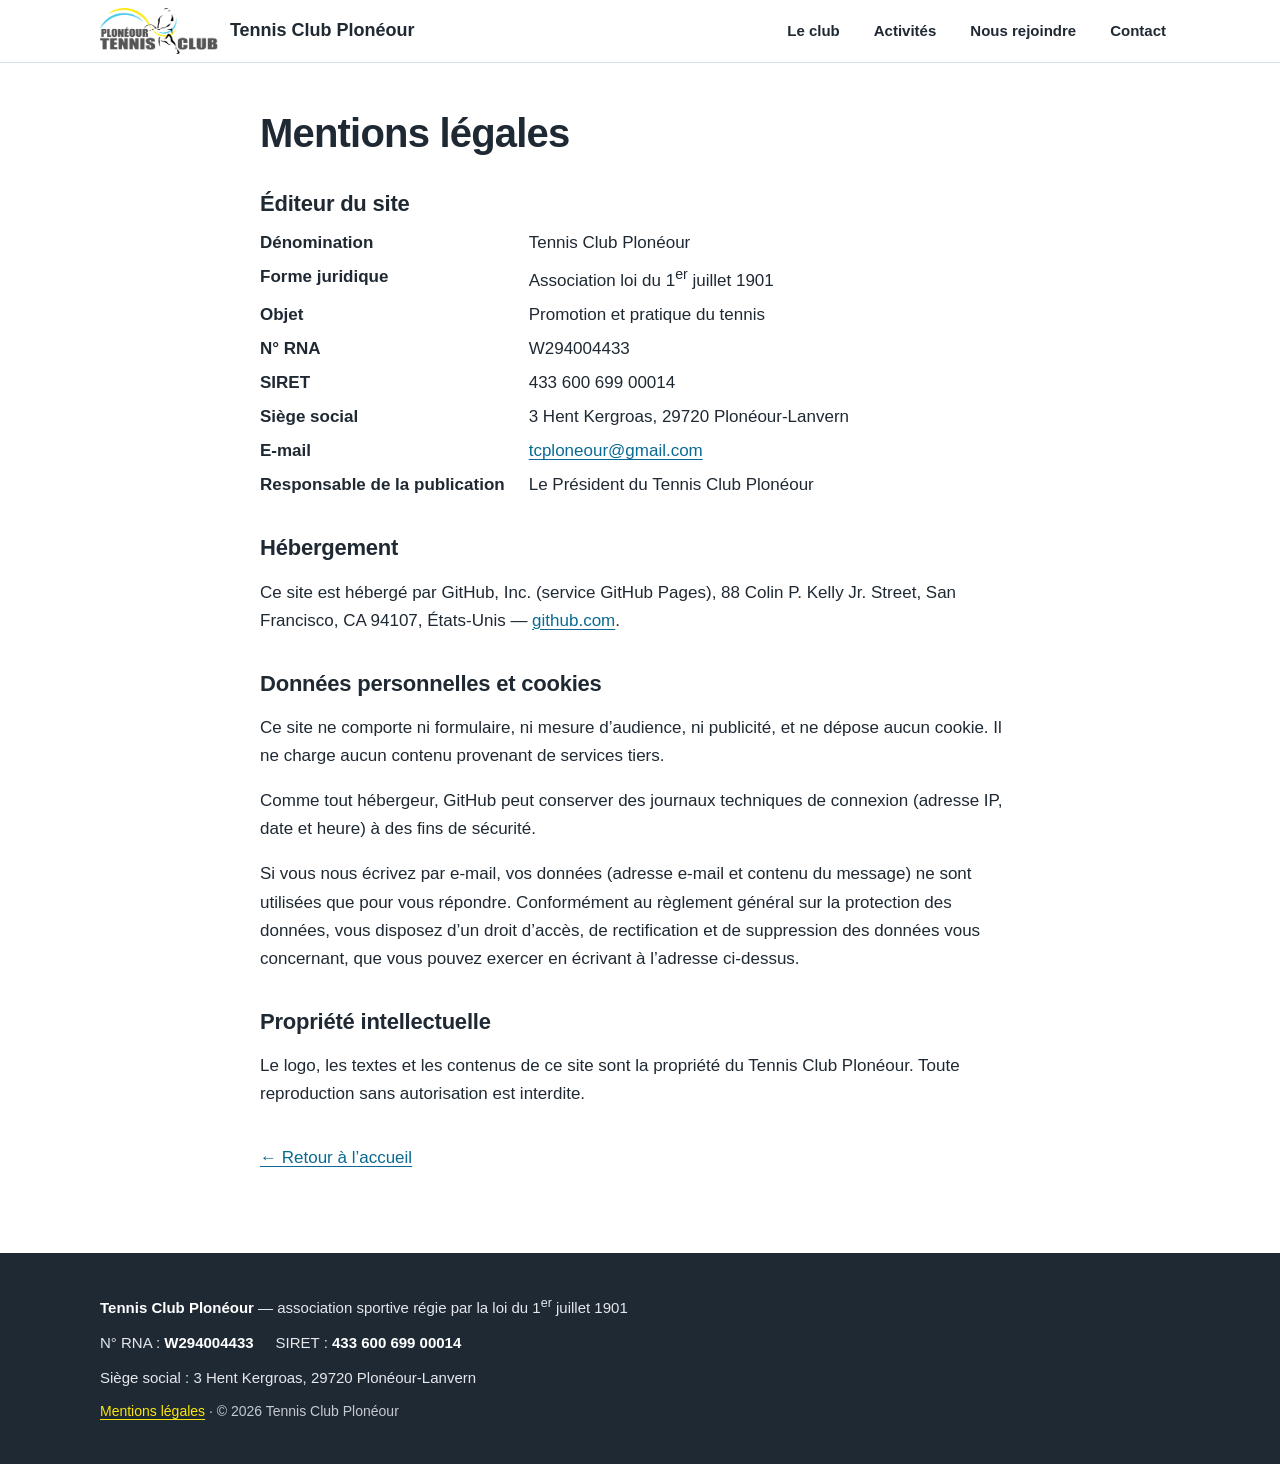
==== mentions-legales.html @ 9ea93fd3 "Add files via upload" ====
<!DOCTYPE html>
<html lang="fr">
<head>
<meta charset="utf-8">
<meta name="viewport" content="width=device-width, initial-scale=1">
<title>Mentions légales — Tennis Club Plonéour</title>
<meta name="description" content="Mentions légales du site du Tennis Club Plonéour : éditeur, hébergeur et données personnelles.">
<meta name="theme-color" content="#0A6A94">
<link rel="icon" href="favicon.svg" type="image/svg+xml">
<link rel="stylesheet" href="style.css">
<meta name="robots" content="noindex,follow">
</head>
<body>
<a class="lien-evitement" href="#contenu">Aller au contenu</a>
<header class="entete">
  <div class="conteneur">
    <a class="marque" href="index.html" aria-label="Tennis Club Plonéour, accueil">
      <img src="logo.png" width="118" height="46" alt="Logo du Tennis Club Plonéour">
      <span>Tennis Club Plonéour</span>
    </a>
    <nav class="nav" aria-label="Navigation principale">
      <ul>
        <li><a href="index.html#club">Le club</a></li>
        <li><a href="index.html#activites">Activités</a></li>
        <li><a href="index.html#rejoindre">Nous rejoindre</a></li>
        <li><a href="index.html#contact">Contact</a></li>
      </ul>
    </nav>
  </div>
</header>
<main id="contenu">
  <div class="conteneur page-texte">
    <h1>Mentions légales</h1>

    <h2>Éditeur du site</h2>
    <dl>
      <dt>Dénomination</dt><dd>Tennis Club Plonéour</dd>
      <dt>Forme juridique</dt><dd>Association loi du 1<sup>er</sup> juillet 1901</dd>
      <dt>Objet</dt><dd>Promotion et pratique du tennis</dd>
      <dt>N° RNA</dt><dd>W294004433</dd>
      <dt>SIRET</dt><dd>433 600 699 00014</dd>
      <dt>Siège social</dt><dd>3 Hent Kergroas, 29720 Plonéour-Lanvern</dd>
      <dt>E-mail</dt><dd><a href="mailto:tcploneour@gmail.com">tcploneour@gmail.com</a></dd>
      <dt>Responsable de la publication</dt><dd>Le Président du Tennis Club Plonéour</dd>
    </dl>

    <h2>Hébergement</h2>
    <p>Ce site est hébergé par GitHub, Inc. (service GitHub Pages), 88 Colin P. Kelly Jr. Street, San Francisco, CA 94107, États-Unis — <a href="https://github.com">github.com</a>.</p>

    <h2>Données personnelles et cookies</h2>
    <p>Ce site ne comporte ni formulaire, ni mesure d’audience, ni publicité, et ne dépose aucun cookie. Il ne charge aucun contenu provenant de services tiers.</p>
    <p>Comme tout hébergeur, GitHub peut conserver des journaux techniques de connexion (adresse IP, date et heure) à des fins de sécurité.</p>
    <p>Si vous nous écrivez par e-mail, vos données (adresse e-mail et contenu du message) ne sont utilisées que pour vous répondre. Conformément au règlement général sur la protection des données, vous disposez d’un droit d’accès, de rectification et de suppression des données vous concernant, que vous pouvez exercer en écrivant à l’adresse ci-dessus.</p>

    <h2>Propriété intellectuelle</h2>
    <p>Le logo, les textes et les contenus de ce site sont la propriété du Tennis Club Plonéour. Toute reproduction sans autorisation est interdite.</p>

    <p style="margin-top:36px"><a href="index.html">← Retour à l’accueil</a></p>
  </div>
</main>
<footer class="pied">
  <div class="conteneur">
    <div><strong>Tennis Club Plonéour</strong> — association sportive régie par la loi du 1<sup>er</sup> juillet 1901</div>
    <div class="pied-id">
      <span>N° RNA : <strong>W294004433</strong></span>
      <span>SIRET : <strong>433 600 699 00014</strong></span>
    </div>
    <div>Siège social : 3 Hent Kergroas, 29720 Plonéour-Lanvern</div>
    <div class="petit"><a href="mentions-legales.html">Mentions légales</a> · © 2026 Tennis Club Plonéour</div>
  </div>
</footer>
</body>
</html>
---- style.css ----
:root{
  --encre:#1F2933; --gris:#4B5563; --bleu:#0A6A94; --bleu-fonce:#08506f; --bleu-pale:#EAF7FC;
  --jaune:#FAE60A; --cyan:#46C8E6; --fond:#FFFFFF; --filet:#D9E2E8; --rayon:14px;
}
*,*::before,*::after{box-sizing:border-box}
html{scroll-behavior:smooth;scroll-padding-top:84px}
body{margin:0;font-family:-apple-system,BlinkMacSystemFont,"Segoe UI",Roboto,"Helvetica Neue",Arial,sans-serif;color:var(--encre);background:var(--fond);line-height:1.65;font-size:17px}
img{max-width:100%;height:auto}
a{color:var(--bleu);text-underline-offset:3px}
a:hover{color:var(--bleu-fonce)}
:focus-visible{outline:3px solid var(--bleu);outline-offset:3px;border-radius:4px}
.lien-evitement{position:absolute;left:-999px;top:0;background:var(--jaune);color:var(--encre);padding:10px 16px;font-weight:700;z-index:20}
.lien-evitement:focus{left:12px;top:12px}
.conteneur{width:min(1080px,100% - 40px);margin-inline:auto}

/* En-tête */
.entete{position:sticky;top:0;z-index:10;background:rgba(255,255,255,.96);border-bottom:1px solid var(--filet);backdrop-filter:blur(6px)}
.entete .conteneur{display:flex;align-items:center;justify-content:space-between;gap:18px;flex-wrap:wrap;padding:8px 0}
.marque{display:flex;align-items:center;gap:12px;text-decoration:none;color:var(--encre);font-weight:800;font-size:18px}
.marque img{height:46px;width:auto}
.nav ul{display:flex;gap:6px;list-style:none;margin:0;padding:0;flex-wrap:wrap}
.nav a{display:block;padding:8px 14px;border-radius:999px;text-decoration:none;color:var(--encre);font-weight:600;font-size:15px}
.nav a:hover{background:var(--bleu-pale);color:var(--bleu-fonce)}

/* Accueil */
.heros{background:linear-gradient(180deg,var(--bleu-pale),#fff 92%);padding:56px 0 48px}
.heros .conteneur{display:grid;grid-template-columns:1.15fr .85fr;gap:40px;align-items:center}
.surtitre{display:inline-block;background:var(--jaune);color:var(--encre);font-weight:800;font-size:13px;letter-spacing:.06em;text-transform:uppercase;padding:5px 12px;border-radius:999px;margin-bottom:14px}
h1{font-size:clamp(34px,5.4vw,52px);line-height:1.1;margin:0 0 16px;letter-spacing:-.02em}
.chapeau{font-size:clamp(18px,2.2vw,21px);color:var(--gris);margin:0 0 24px;max-width:34em}
.boutons{display:flex;gap:12px;flex-wrap:wrap}
.btn{display:inline-block;padding:13px 24px;border-radius:999px;font-weight:700;text-decoration:none;font-size:16px;border:2px solid var(--bleu)}
.btn-plein{background:var(--bleu);color:#fff}
.btn-plein:hover{background:var(--bleu-fonce);border-color:var(--bleu-fonce);color:#fff}
.btn-creux{background:#fff;color:var(--bleu)}
.btn-creux:hover{background:var(--bleu-pale)}
.pastilles{display:flex;gap:10px;flex-wrap:wrap;list-style:none;padding:0;margin:26px 0 0}
.pastilles li{background:#fff;border:1px solid var(--filet);border-radius:999px;padding:6px 14px;font-size:14px;font-weight:600;color:var(--gris)}
.logo-grand{display:flex;justify-content:center}
.logo-grand img{width:min(420px,100%);height:auto}

/* Sections */
section{padding:60px 0}
section+section{border-top:1px solid var(--filet)}
h2{font-size:clamp(26px,3.6vw,34px);line-height:1.2;margin:0 0 8px;letter-spacing:-.01em}
h2::after{content:"";display:block;width:56px;height:5px;border-radius:3px;background:linear-gradient(90deg,var(--jaune),var(--cyan));margin-top:12px}
.intro{color:var(--gris);max-width:42em;margin:18px 0 28px}
.cartes{display:grid;grid-template-columns:repeat(auto-fit,minmax(240px,1fr));gap:20px;margin-top:28px}
.carte{border:1px solid var(--filet);border-radius:var(--rayon);padding:24px;background:#fff}
.carte h3{margin:0 0 8px;font-size:20px}
.carte p{margin:0;color:var(--gris);font-size:16px}
.carte .puce{display:inline-block;width:14px;height:14px;border-radius:50%;background:var(--jaune);box-shadow:0 0 0 3px var(--bleu-pale);margin-bottom:12px}
.etapes{counter-reset:etape;list-style:none;padding:0;margin:24px 0;display:grid;gap:14px;max-width:46em}
.etapes li{counter-increment:etape;position:relative;padding:14px 16px 14px 62px;border:1px solid var(--filet);border-radius:var(--rayon);background:#fff}
.etapes li::before{content:counter(etape);position:absolute;left:16px;top:50%;transform:translateY(-50%);width:32px;height:32px;border-radius:50%;background:var(--jaune);color:var(--encre);font-weight:800;display:grid;place-items:center}
.encart{background:var(--bleu-pale);border-radius:var(--rayon);padding:18px 20px;max-width:46em}
.contact-grille{display:grid;grid-template-columns:repeat(auto-fit,minmax(260px,1fr));gap:20px;margin-top:24px}
.contact-bloc{border:1px solid var(--filet);border-radius:var(--rayon);padding:22px}
.contact-bloc h3{margin:0 0 6px;font-size:16px;color:var(--gris);text-transform:uppercase;letter-spacing:.06em}
.contact-bloc p{margin:0;font-size:18px}
.contact-bloc a{font-weight:700;word-break:break-word}

/* Pied de page */
.pied{background:var(--encre);color:#E5E7EB;padding:40px 0;font-size:15px}
.pied a{color:var(--jaune)}
.pied strong{color:#fff}
.pied .conteneur{display:grid;gap:10px}
.pied-id{display:flex;flex-wrap:wrap;gap:6px 22px}
.petit{font-size:14px;color:#C5CAD1}

/* Pages de texte */
.page-texte{padding:48px 0 64px;max-width:760px}
.page-texte h1{font-size:clamp(30px,4.4vw,40px)}
.page-texte h2{font-size:22px;margin-top:36px}
.page-texte h2::after{display:none}
.page-texte dl{display:grid;grid-template-columns:max-content 1fr;gap:6px 24px;margin:12px 0}
.page-texte dt{font-weight:700}
.page-texte dd{margin:0}

@media (max-width:820px){
  .heros{padding:36px 0 32px}
  .heros .conteneur{grid-template-columns:1fr}
  .logo-grand{order:-1}
  .logo-grand img{width:min(300px,80%)}
  section{padding:44px 0}
  .page-texte dl{grid-template-columns:1fr}
  .page-texte dt{margin-top:8px}
}
@media (prefers-reduced-motion:reduce){html{scroll-behavior:auto}}
@media print{.entete,.boutons,.lien-evitement{display:none}.heros{background:#fff}}
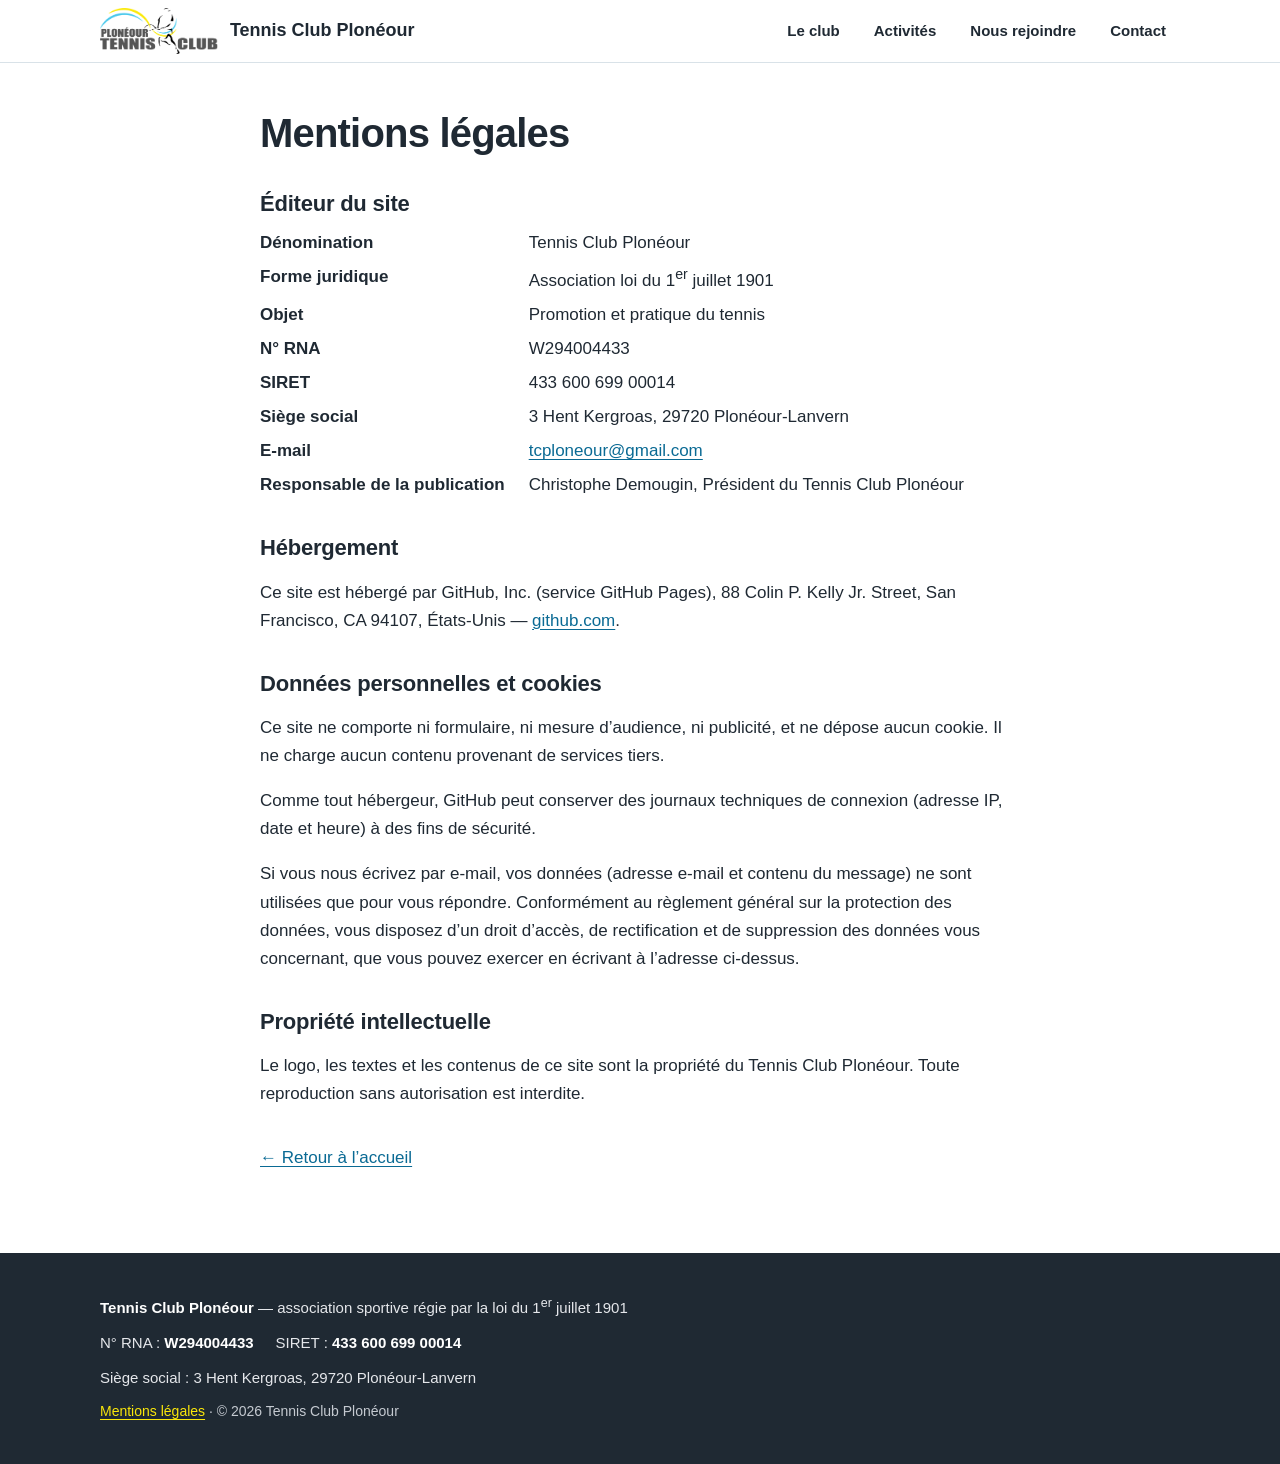
==== commit c34e1c43: "Add files via upload" ====
--- a/mentions-legales.html
+++ b/mentions-legales.html
@@ -41,7 +41,7 @@
       <dt>SIRET</dt><dd>433 600 699 00014</dd>
       <dt>Siège social</dt><dd>3 Hent Kergroas, 29720 Plonéour-Lanvern</dd>
       <dt>E-mail</dt><dd><a href="mailto:tcploneour@gmail.com">tcploneour@gmail.com</a></dd>
-      <dt>Responsable de la publication</dt><dd>Le Président du Tennis Club Plonéour</dd>
+      <dt>Responsable de la publication</dt><dd>Christophe Demougin, Président du Tennis Club Plonéour</dd>
     </dl>
 
     <h2>Hébergement</h2>
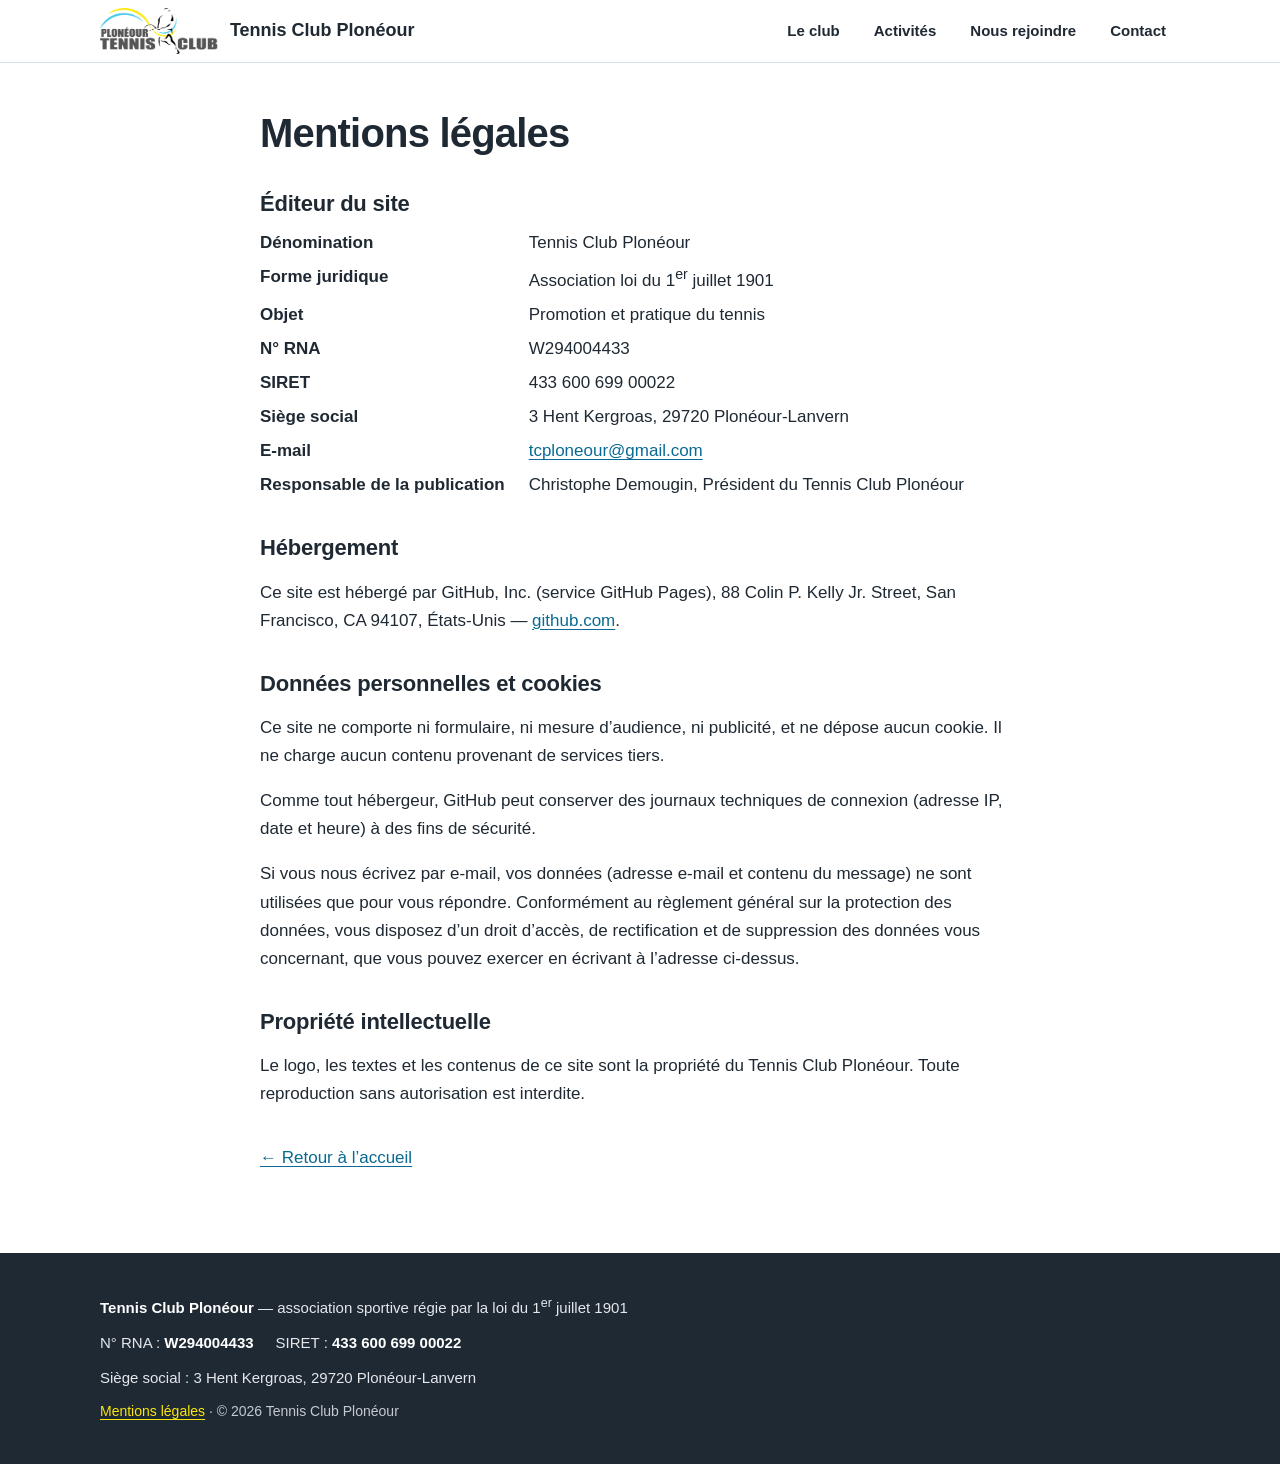
==== commit 1e9a3783: "Add files via upload" ====
--- a/mentions-legales.html
+++ b/mentions-legales.html
@@ -38,7 +38,7 @@
       <dt>Forme juridique</dt><dd>Association loi du 1<sup>er</sup> juillet 1901</dd>
       <dt>Objet</dt><dd>Promotion et pratique du tennis</dd>
       <dt>N° RNA</dt><dd>W294004433</dd>
-      <dt>SIRET</dt><dd>433 600 699 00014</dd>
+      <dt>SIRET</dt><dd>433 600 699 00022</dd>
       <dt>Siège social</dt><dd>3 Hent Kergroas, 29720 Plonéour-Lanvern</dd>
       <dt>E-mail</dt><dd><a href="mailto:tcploneour@gmail.com">tcploneour@gmail.com</a></dd>
       <dt>Responsable de la publication</dt><dd>Christophe Demougin, Président du Tennis Club Plonéour</dd>
@@ -63,7 +63,7 @@
     <div><strong>Tennis Club Plonéour</strong> — association sportive régie par la loi du 1<sup>er</sup> juillet 1901</div>
     <div class="pied-id">
       <span>N° RNA : <strong>W294004433</strong></span>
-      <span>SIRET : <strong>433 600 699 00014</strong></span>
+      <span>SIRET : <strong>433 600 699 00022</strong></span>
     </div>
     <div>Siège social : 3 Hent Kergroas, 29720 Plonéour-Lanvern</div>
     <div class="petit"><a href="mentions-legales.html">Mentions légales</a> · © 2026 Tennis Club Plonéour</div>
